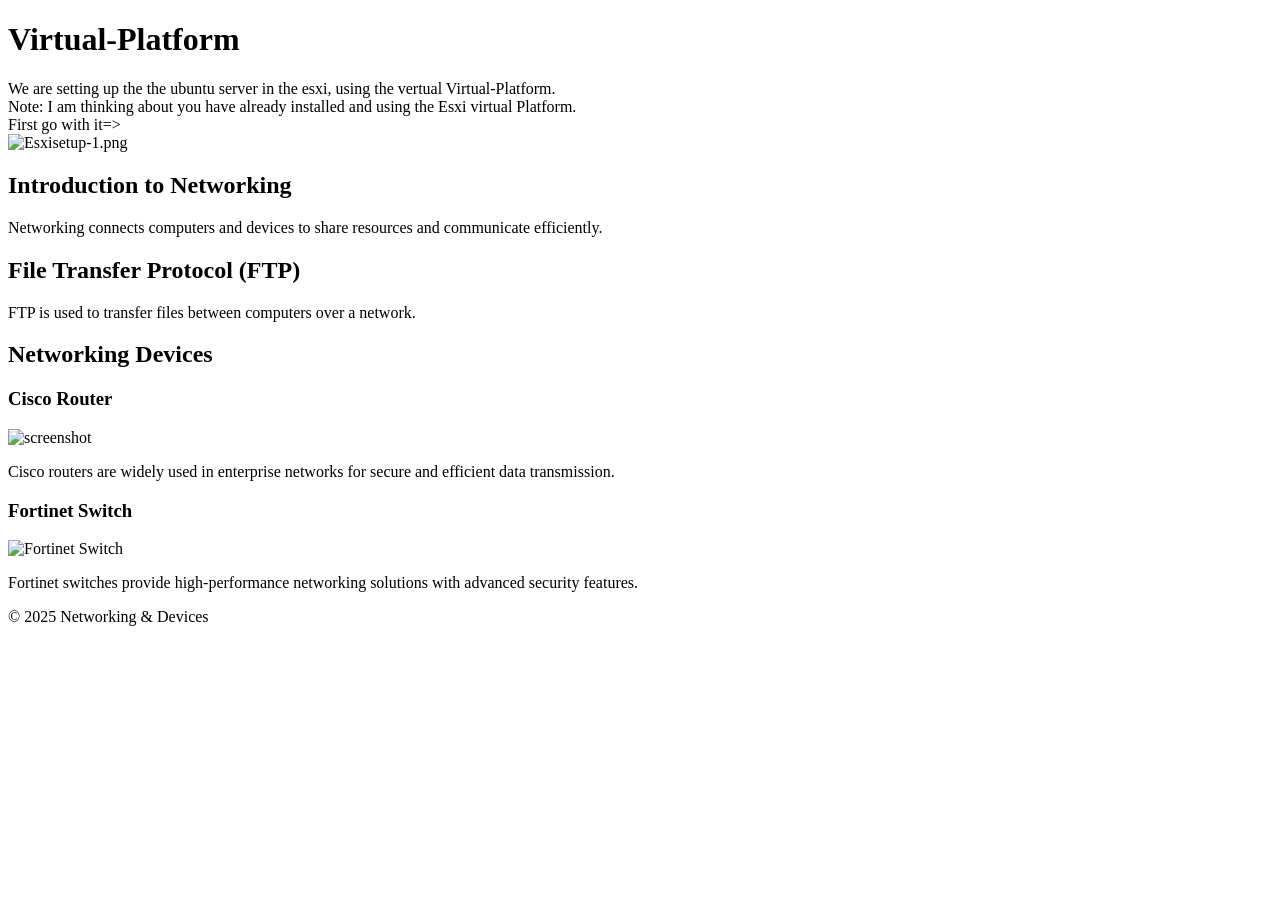
==== index.html @ 4ba980cc "Update index.html" ====
<!DOCTYPE html>
<html lang="en">
<head>
    <meta charset="UTF-8">
    <meta name="viewport" content="width=device-width, initial-scale=1.0">
    <title>Networking & Devices</title>
    <link rel="stylesheet" href="styles.css">
</head>
<body>
    <header>
        <h1>Virtual-Platform</h1>
        <p>We are setting up the the ubuntu server in the esxi, using the vertual Virtual-Platform.</br>
            Note: I am thinking about you have already installed and using the Esxi virtual Platform.
        </br> First go with it=> 
    </br>
            <img src="Esxisetup-1.png"  alt="Esxisetup-1.png" >
        </p>
    </header>

    <section id="networking">
        <h2>Introduction to Networking</h2>
        <p>Networking connects computers and devices to share resources and communicate efficiently.</p>
    </section>

    <section id="ftp">
        <h2>File Transfer Protocol (FTP)</h2>
        <p>FTP is used to transfer files between computers over a network.</p>
    </section>

    <section id="devices">
        <h2>Networking Devices</h2>
        <div class="device">
            <h3>Cisco Router</h3>
            <img src="Esxisetup.png" alt="screenshot">
            <p>Cisco routers are widely used in enterprise networks for secure and efficient data transmission.</p>
        </div>
        <div class="device">
            <h3>Fortinet Switch</h3>
            <img src="fortinet switch.jpg" alt="Fortinet Switch">
            <p>Fortinet switches provide high-performance networking solutions with advanced security features.</p>
        </div>
    </section>

    <footer>
        <p>© 2025 Networking & Devices</p>
    </footer>

    <script src="script.js"></script>
</body>
</html>
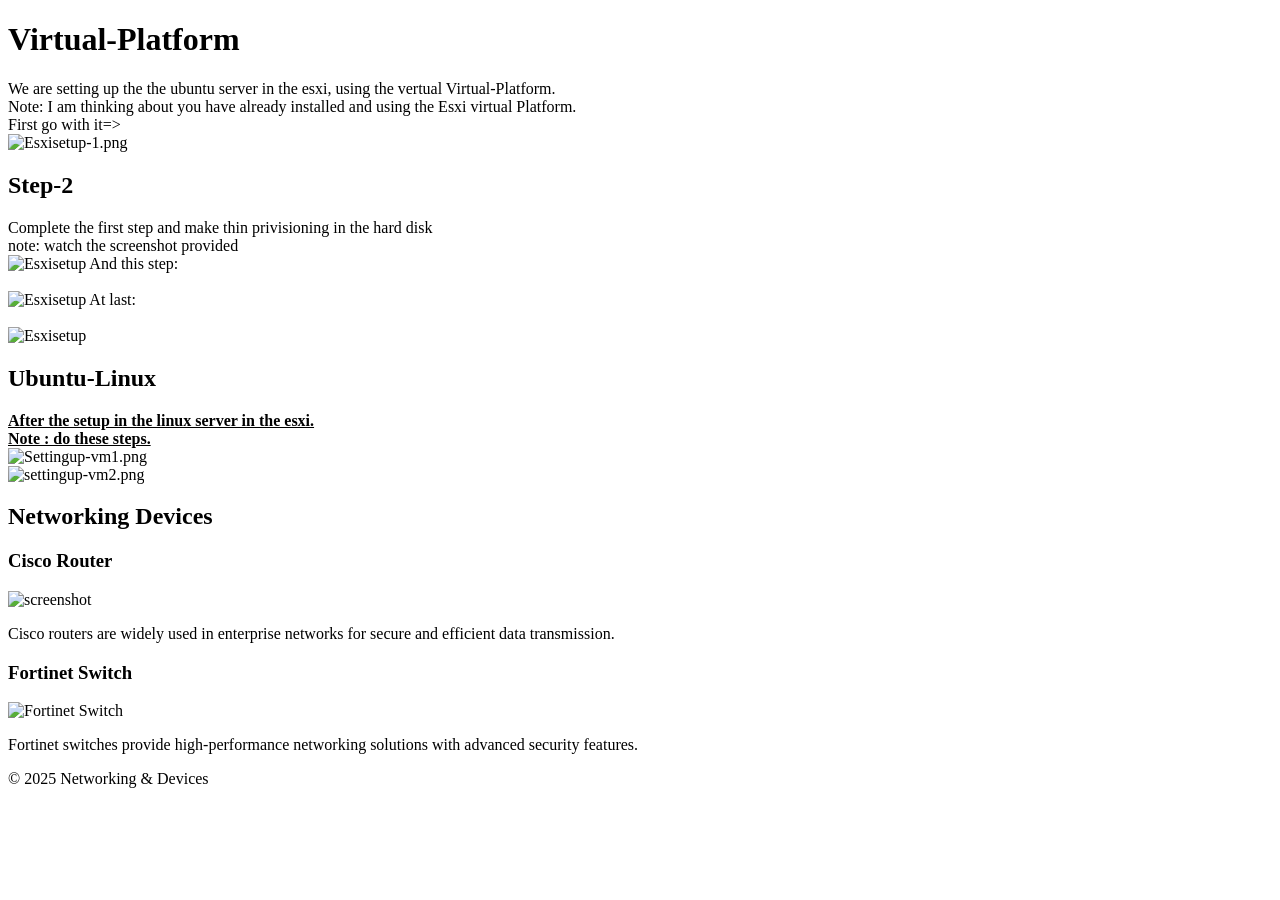
==== commit c8ba7e36: "Rename websiteprototype.html to index.html" ====
--- a/index.html
+++ b/index.html
@@ -17,14 +17,28 @@
         </p>
     </header>
 
-    <section id="networking">
-        <h2>Introduction to Networking</h2>
-        <p>Networking connects computers and devices to share resources and communicate efficiently.</p>
-    </section>
+    <section id="Esxisetup">
+        <h2>Step-2</h2>
+        <p>Complete the first step and make thin privisioning in the hard disk
+            </br> note: watch the screenshot provided </br>
+            <img src="C:\Programming Notes\Vscode\Linux-server\Esxisetup-2.png"alt="Esxisetup">
+            And this step: </br>
+            </br>  <img src="C:\Programming Notes\Vscode\Linux-server\Esxisetup-3.png" alt="Esxisetup">
+            At last: </br>
+        </br> <img src="C:\Programming Notes\Vscode\Linux-server\Esxisetup-4.png" alt="Esxisetup">
 
-    <section id="ftp">
-        <h2>File Transfer Protocol (FTP)</h2>
-        <p>FTP is used to transfer files between computers over a network.</p>
+        
+        </p>
+    
+        </section>
+
+    <section id="Ubuntu-Linux">
+        <h2>Ubuntu-Linux</h2>
+        <p><b><u>After the setup in the linux server in the esxi.</u></b></br>
+           <u><b> Note : do these steps.</b></u></br>
+           <img src="C:\Programming Notes\Vscode\Linux-server\Settingup-vm1.png" alt=Settingup-vm1.png> </br>
+           <img src="C:\Programming Notes\Vscode\linux-server\settingup-vm2.png" alt="settingup-vm2.png">
+        </p>
     </section>
 
     <section id="devices">
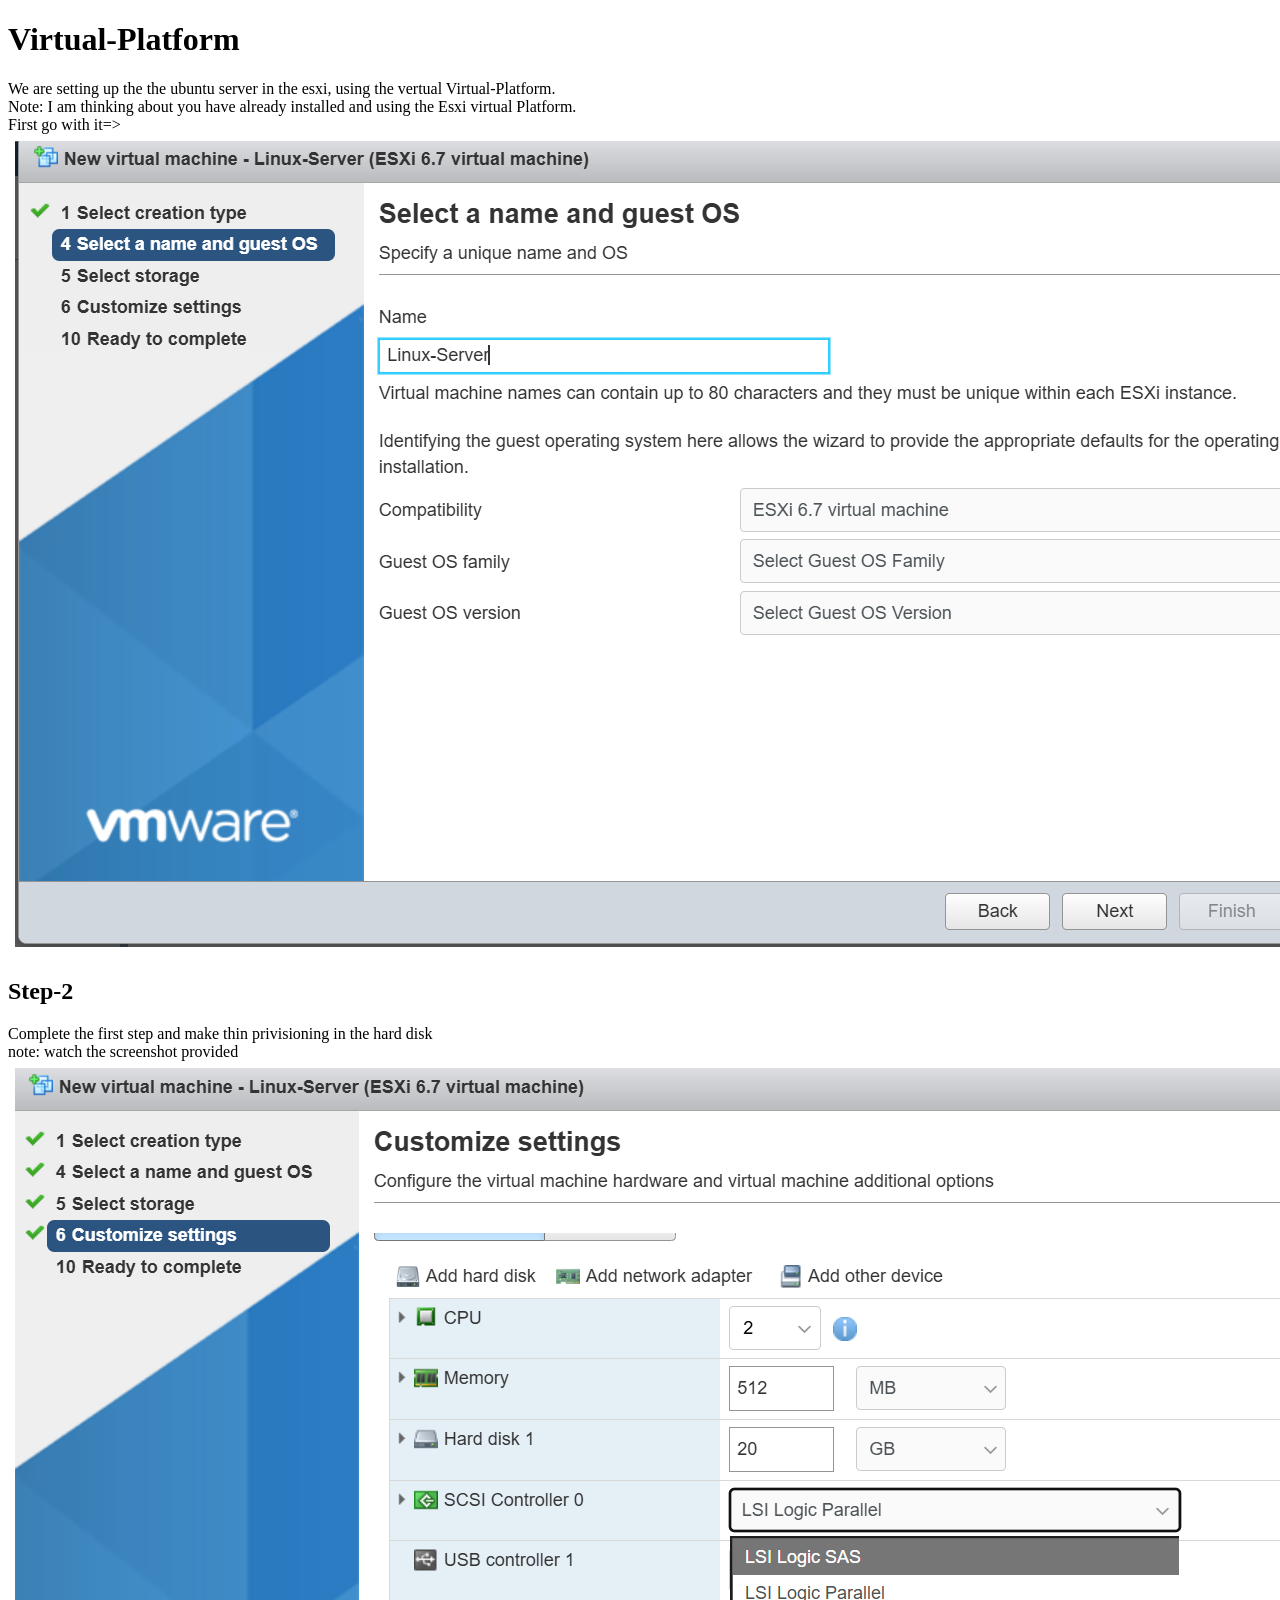
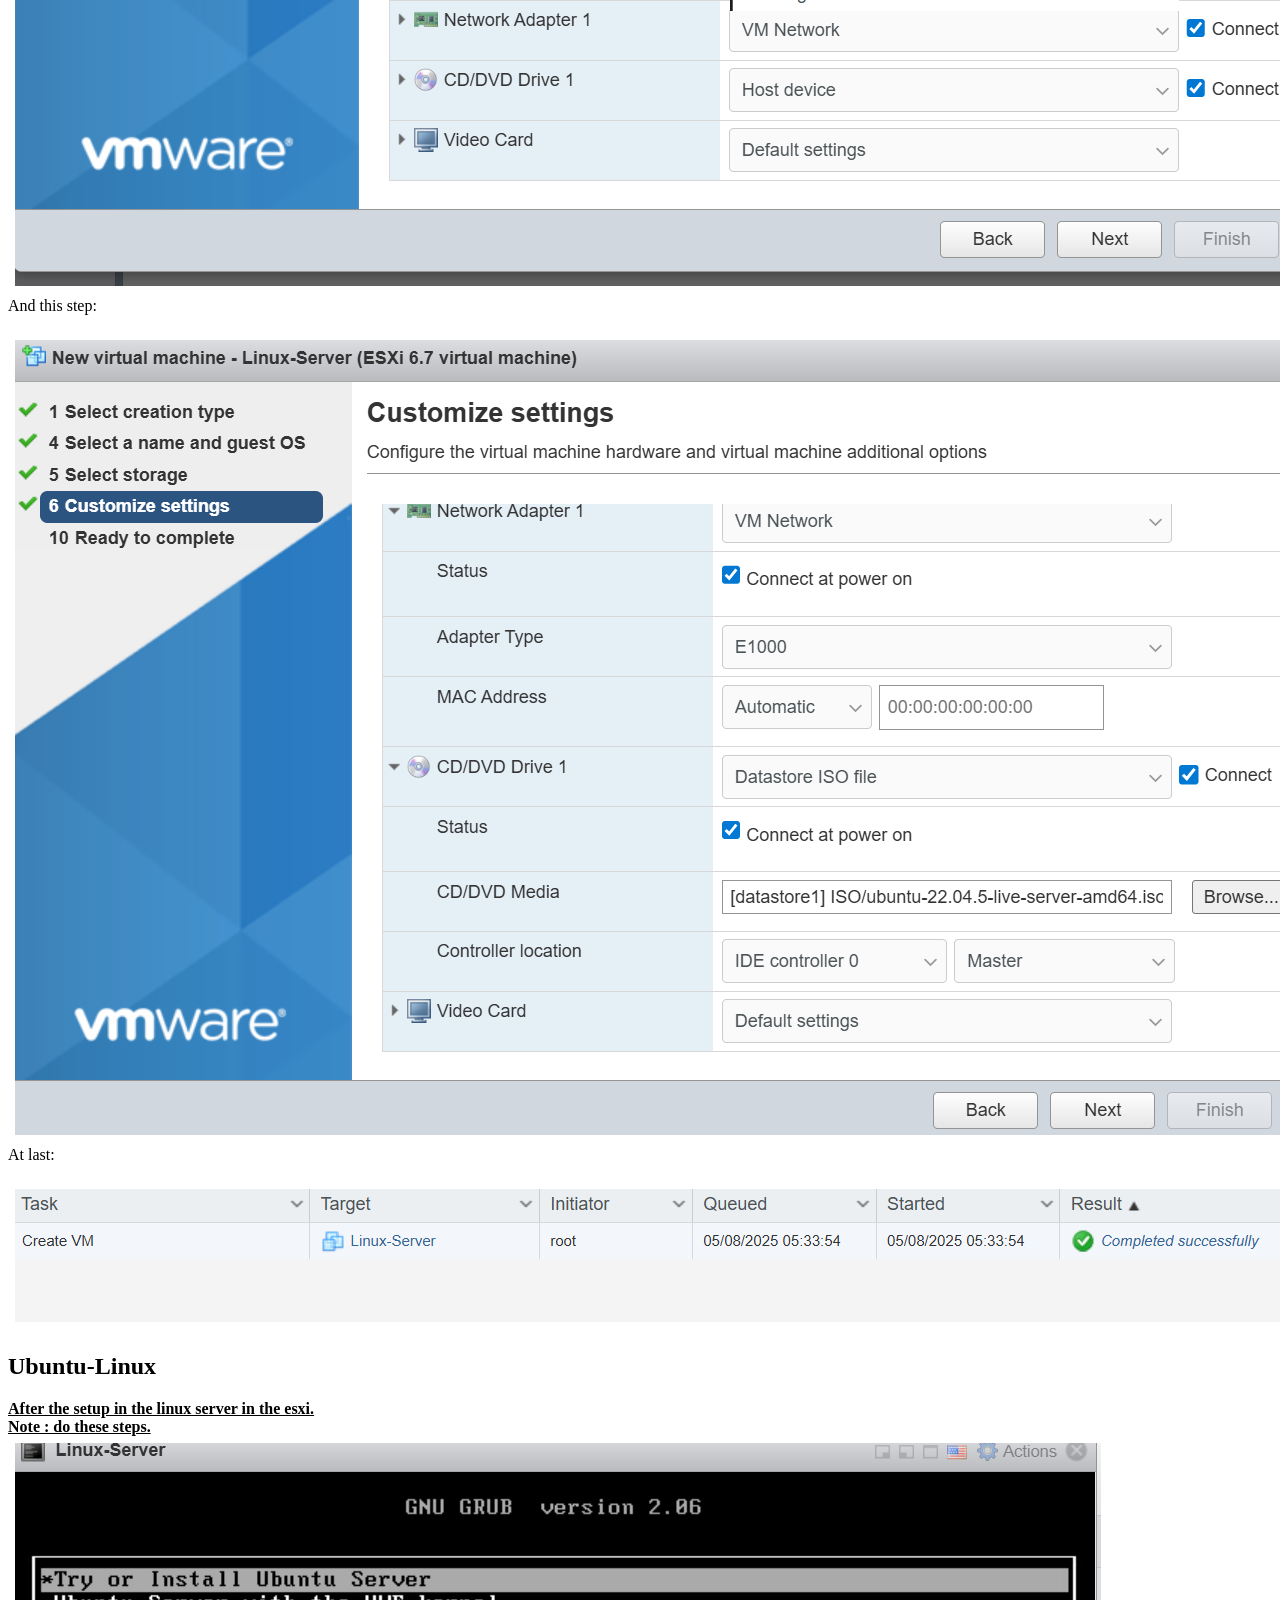
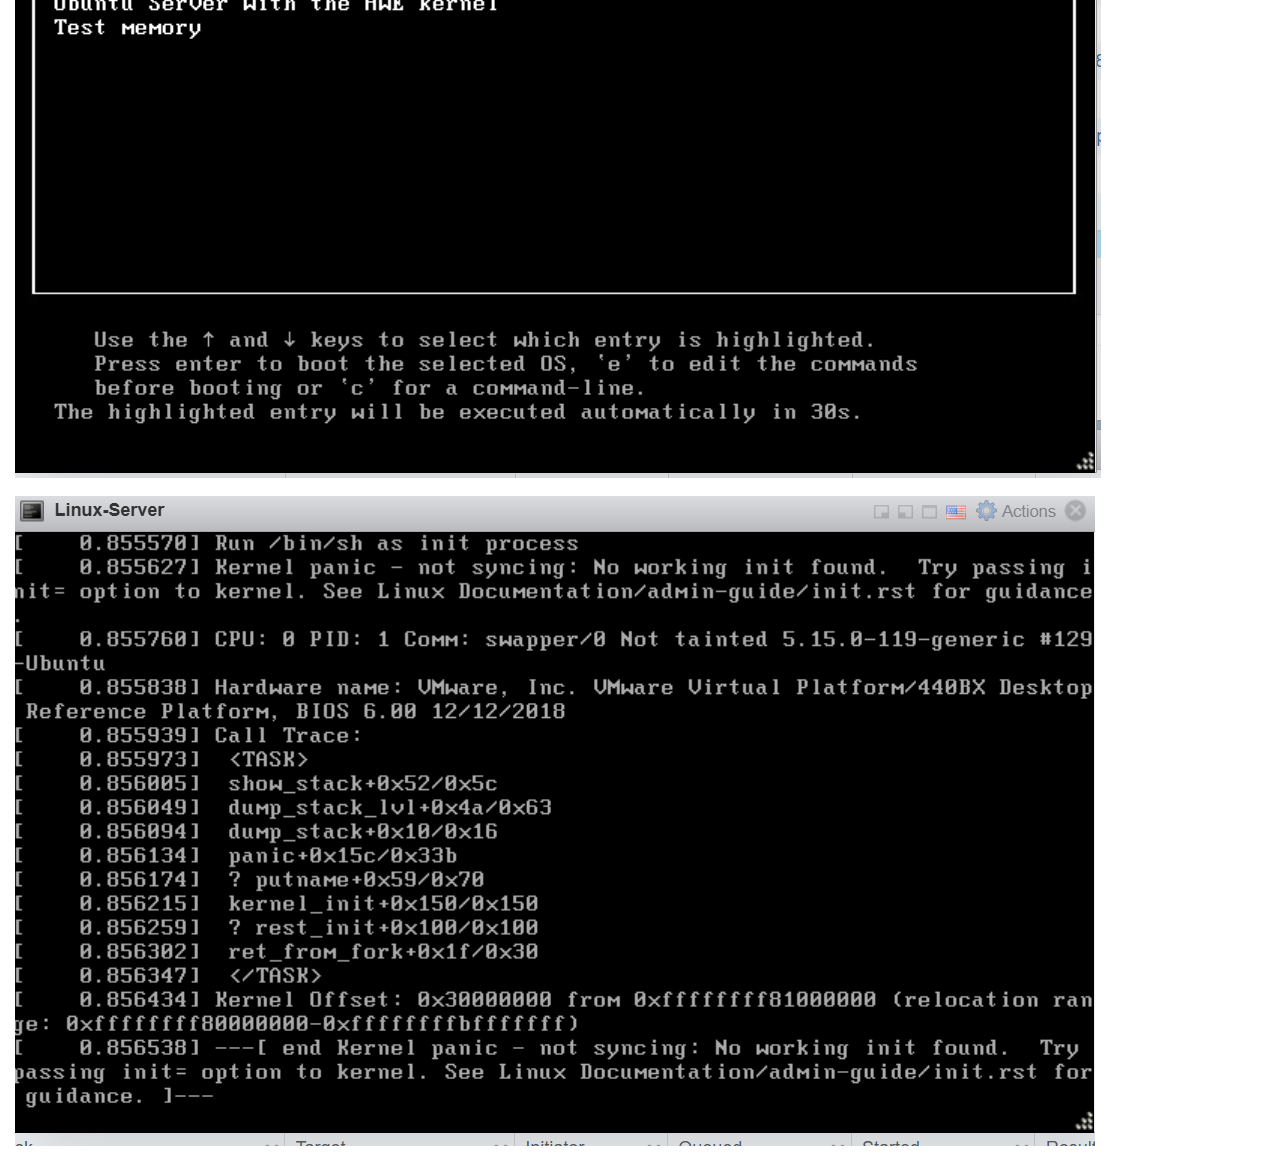
==== commit c9df8d6c: "Merge branch 'main' of https://github.com/CT-Guragain/ctguragain commit" ====
--- a/index.html
+++ b/index.html
@@ -13,7 +13,7 @@
             Note: I am thinking about you have already installed and using the Esxi virtual Platform.
         </br> First go with it=> 
     </br>
-            <img src="Esxisetup-1.png"  alt="Esxisetup-1.png" >
+            <img src="Esxisetup-1.png"  alt="Esxisetup-1.png"  height= "100%" weidth= "100%">
         </p>
     </header>
 
@@ -21,11 +21,11 @@
         <h2>Step-2</h2>
         <p>Complete the first step and make thin privisioning in the hard disk
             </br> note: watch the screenshot provided </br>
-            <img src="C:\Programming Notes\Vscode\Linux-server\Esxisetup-2.png"alt="Esxisetup">
+            <img src="Esxisetup-2.png"alt="Esxisetup">
             And this step: </br>
-            </br>  <img src="C:\Programming Notes\Vscode\Linux-server\Esxisetup-3.png" alt="Esxisetup">
+            </br>  <img src="Esxisetup-3.png" alt="Esxisetup" height= "100%" weidth= "100%" >
             At last: </br>
-        </br> <img src="C:\Programming Notes\Vscode\Linux-server\Esxisetup-4.png" alt="Esxisetup">
+        </br> <img src="Esxisetup-4.png" alt="Esxisetup">
 
         
         </p>
@@ -36,12 +36,12 @@
         <h2>Ubuntu-Linux</h2>
         <p><b><u>After the setup in the linux server in the esxi.</u></b></br>
            <u><b> Note : do these steps.</b></u></br>
-           <img src="C:\Programming Notes\Vscode\Linux-server\Settingup-vm1.png" alt=Settingup-vm1.png> </br>
-           <img src="C:\Programming Notes\Vscode\linux-server\settingup-vm2.png" alt="settingup-vm2.png">
+           <img src="Settingup-vm1.png" alt=Settingup-vm1.png  height= "100%" weidth= "100%"> </br>
+           <img src="Settingup-vm2.png" alt="settingup-vm2.png"  height= "100%" weidth= "100%">
         </p>
     </section>
 
-    <section id="devices">
+    <!--<section id="devices">
         <h2>Networking Devices</h2>
         <div class="device">
             <h3>Cisco Router</h3>
@@ -53,11 +53,19 @@
             <img src="fortinet switch.jpg" alt="Fortinet Switch">
             <p>Fortinet switches provide high-performance networking solutions with advanced security features.</p>
         </div>
+    <div>
+    <input type:"radio" name: subject><b>Networking</b><br>
+    <input type:"radio" name: subject><b>System</b><br>
+    <input type:"radio" name: subject><b>Cybersecurity</b><br>
+    <input type:"radio" name: subject><b>Knowledge Building</b><br>
+    <br>
+    <input type ="submit" value="Register">
+</div>
     </section>
 
     <footer>
         <p>© 2025 Networking & Devices</p>
-    </footer>
+    </footer> -->
 
     <script src="script.js"></script>
 </body>
